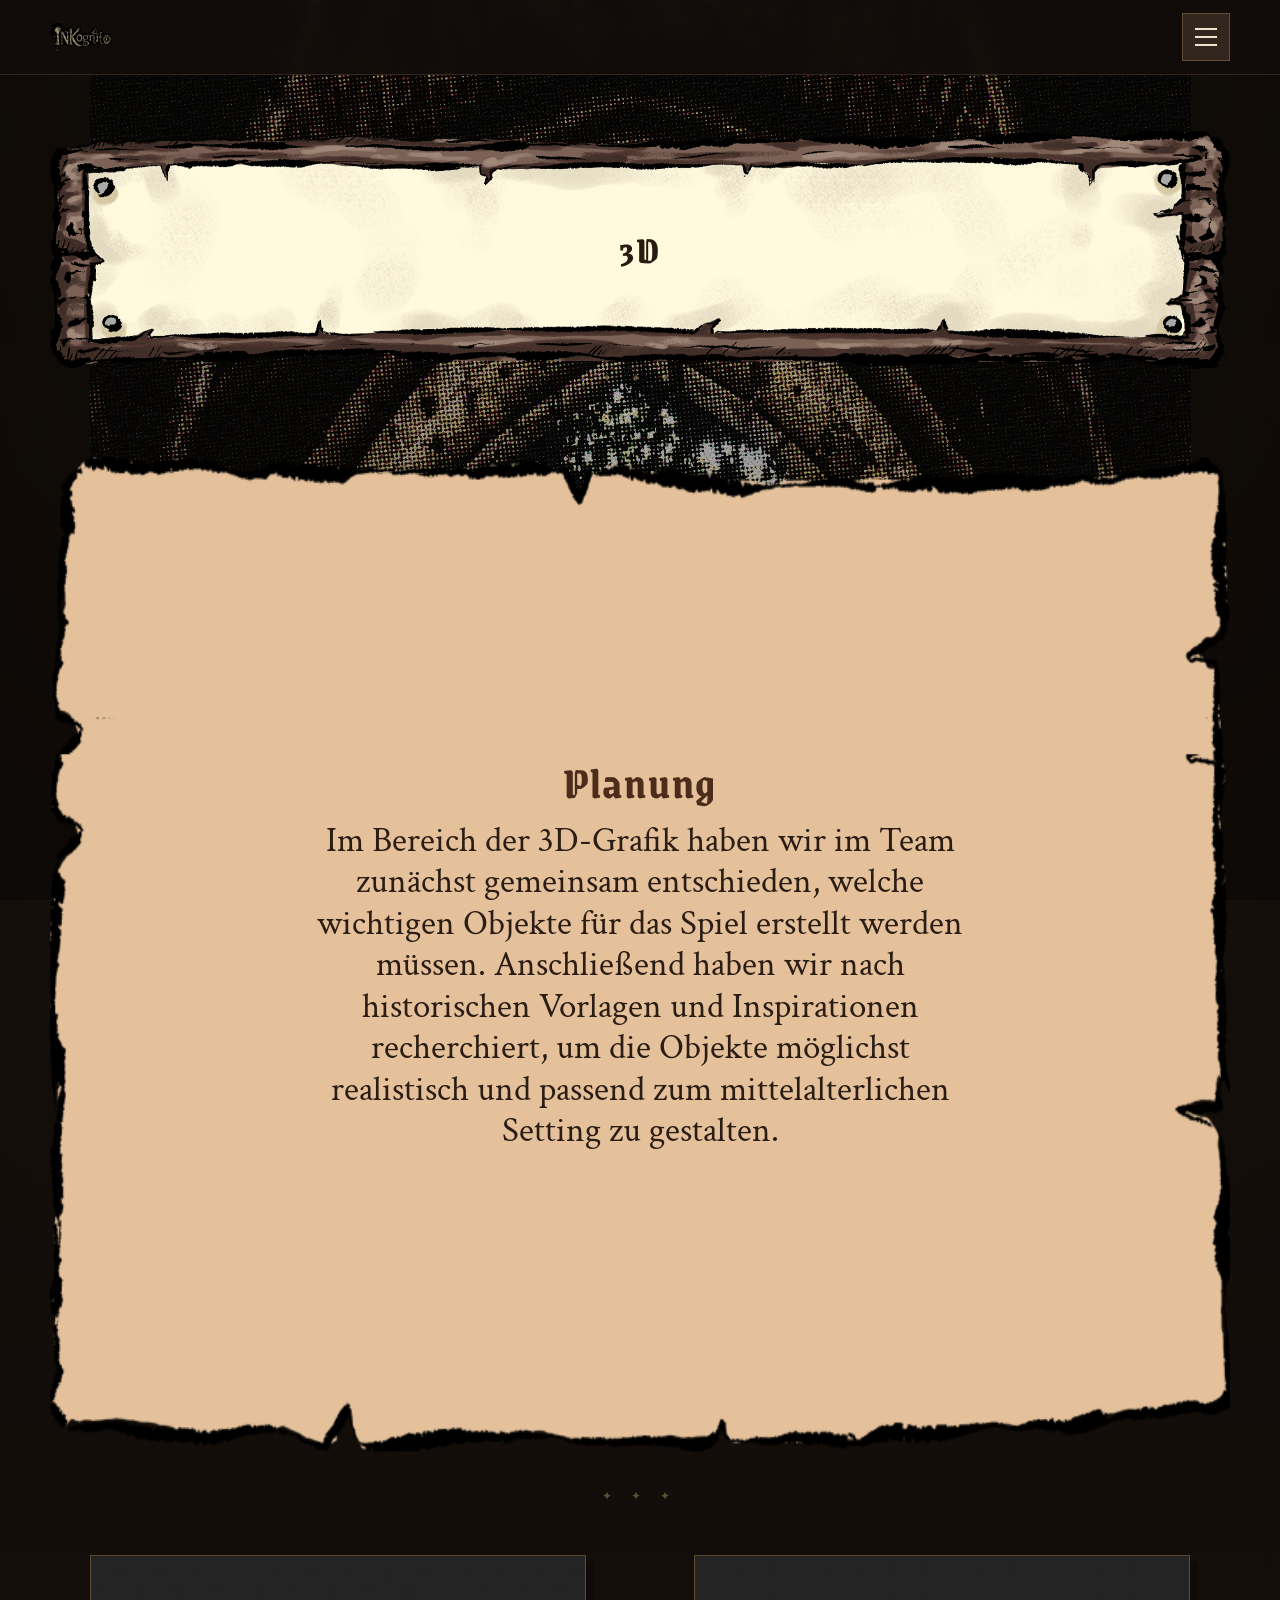
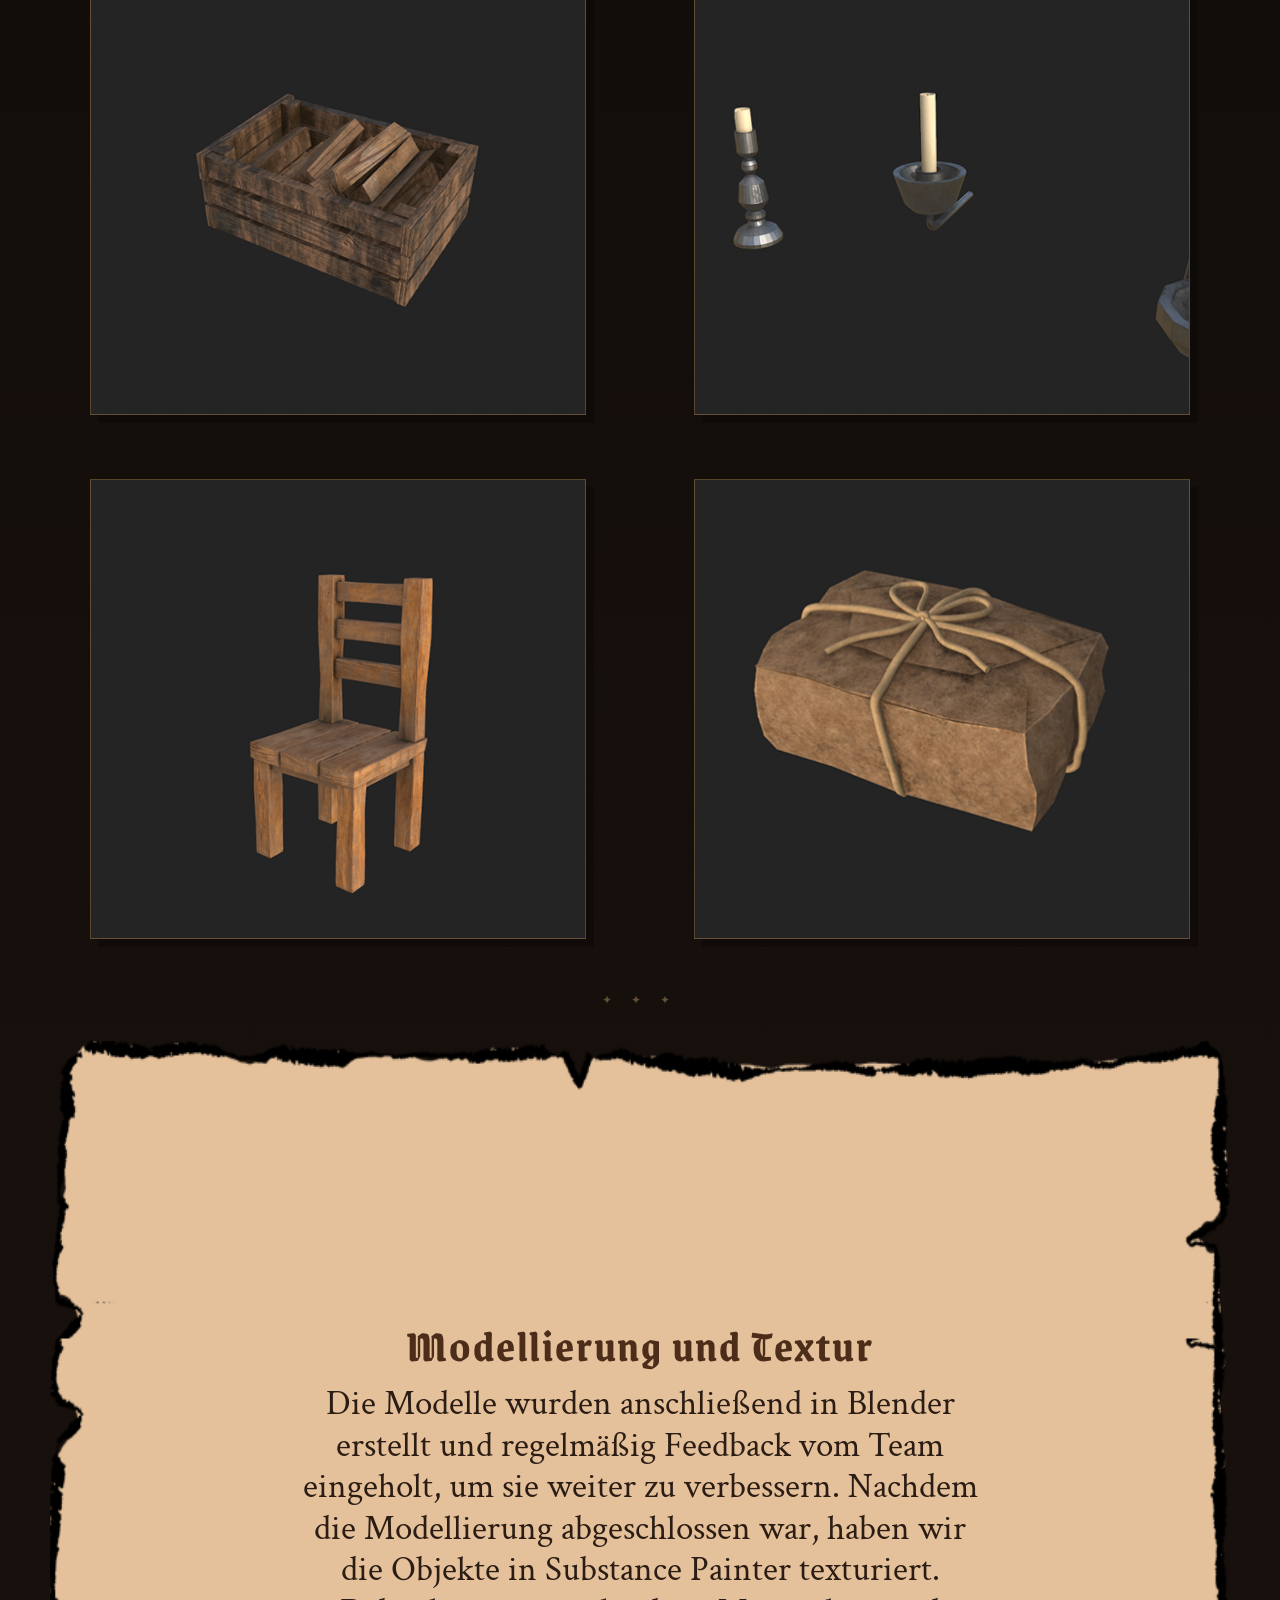
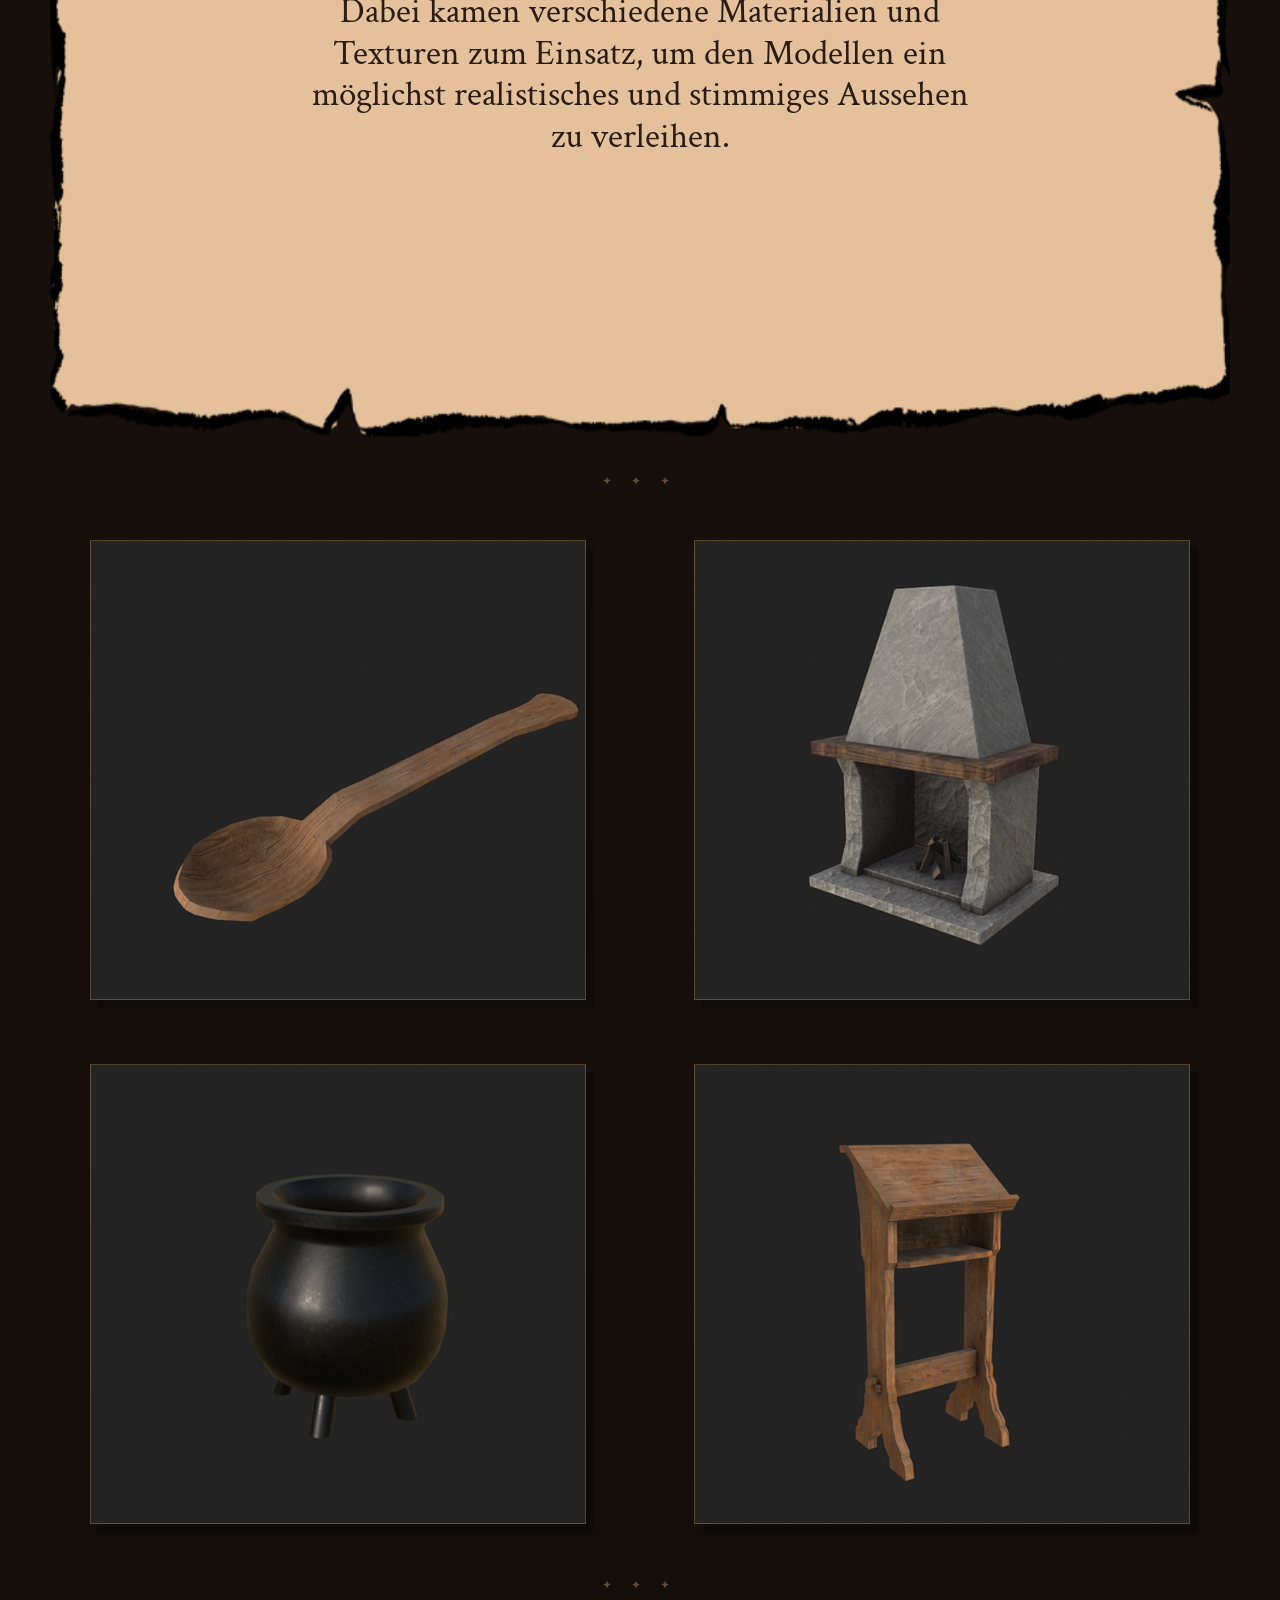
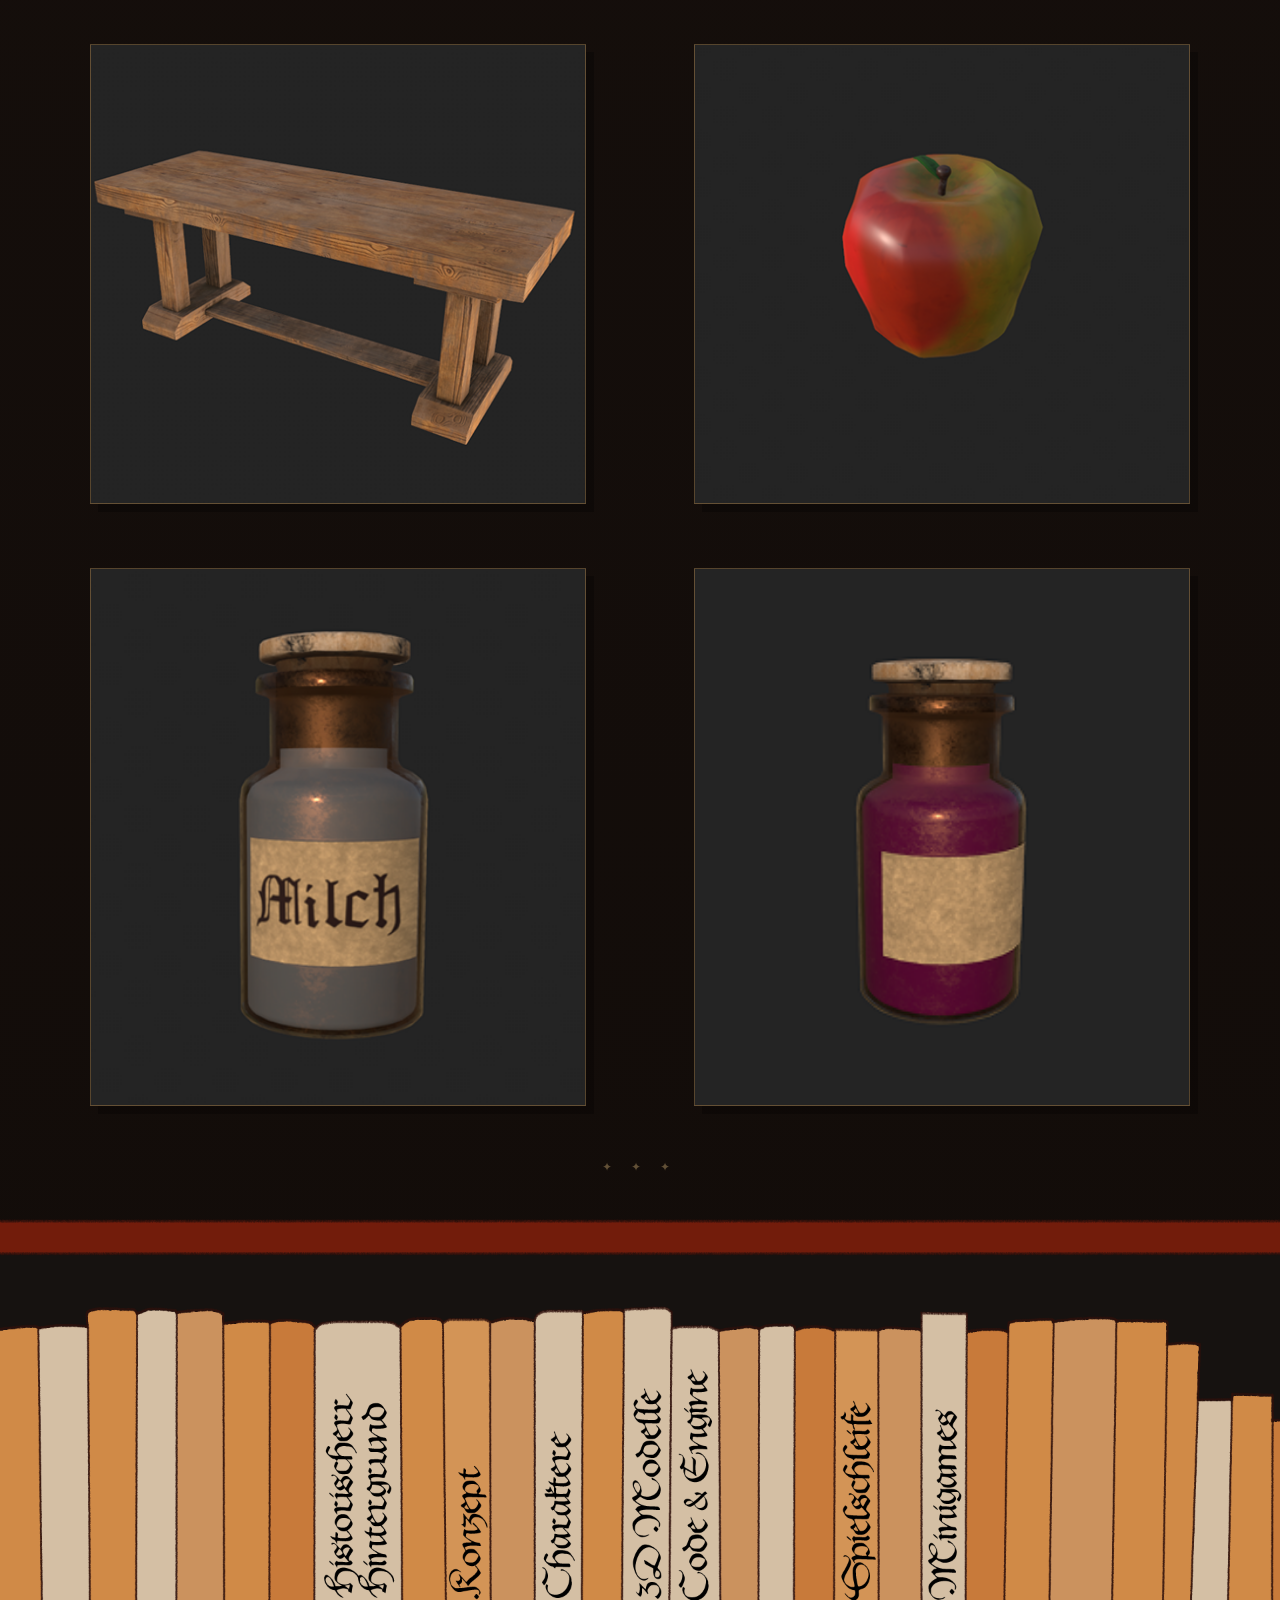
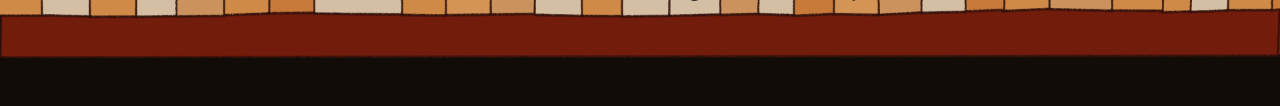
==== 3D/index.html @ 0bfa84c5 "Add files via upload" ====
<!DOCTYPE html>
<html lang="de">
<head>
  <meta charset="UTF-8" />
  <meta name="viewport" content="width=device-width, initial-scale=1.0" />
  <title>Inkognito – 3D</title>
  <link rel="preconnect" href="https://fonts.googleapis.com" />
  <link rel="preconnect" href="https://fonts.gstatic.com" crossorigin />
  <link href="https://fonts.googleapis.com/css2?family=Crimson+Text:wght@400;600;700&family=Grenze+Gotisch:wght@400;500;600;700&display=swap" rel="stylesheet" />
  <link rel="stylesheet" href="../style.css" />
  <script src="../script.js" defer></script>
</head>
<body class="page-subpage page-3d">
  <div class="page-bg" aria-hidden="true"></div>
  <a class="skip-link" href="#main-content">Zum Inhalt springen</a>

  <header class="site-header" id="top">
    <div class="container header-inner">
      <a class="brand" href="../index.html" aria-label="Zur Startseite Inkognito">
        <img src="../images/inkognito-icon.png" alt="Inkognito Spielicon" />
      </a>

      <div class="header-actions">
        <button class="menu-toggle" type="button" aria-expanded="false" aria-controls="site-menu" aria-label="Menü öffnen" data-menu-toggle>
          <span></span>
          <span></span>
          <span></span>
        </button>

        <nav class="site-menu" id="site-menu" aria-label="Hauptnavigation" data-menu>
          <a href="../historischer-hintergrund/index.html">Historischer Hintergrund</a>
          <a href="../konzept/index.html">Konzept</a>
          <a href="../charaktere/index.html">Charaktere</a>
          <a href="./index.html">3D</a>
          <a href="../main-game-loop/index.html">Main Game Loop</a>
          <a href="../minigames/index.html">Minigames</a>
          <a href="#about">About</a>
        </nav>
      </div>
    </div>
  </header>

  <main id="main-content" class="subpage-main">
    <section class="section hero subpage-hero">
      <div class="container">
        <div class="title-frame">
          <img src="../images/titelrahmen.png" alt="" />
          <h1>3D</h1>
        </div>
      </div>
    </section>

    <section class="section">
      <div class="container subpage-card-grid subpage-card-grid-1">
        <article class="paper-card paper-card-large paper-card-3d-big">
          <img src="../images/papier-info-gross.png" alt="" class="paper-card-bg" />
          <div class="paper-card-content paper-card-content-xxl">
            <h2>Planung</h2>
            <p>Im Bereich der 3D-Grafik haben wir im Team zunächst gemeinsam entschieden, welche wichtigen Objekte für das Spiel erstellt werden müssen. Anschließend haben wir nach historischen Vorlagen und Inspirationen recherchiert, um die Objekte möglichst realistisch und passend zum mittelalterlichen Setting zu gestalten.</p>
          </div>
        </article>
      </div>
    </section>

    <section class="section">
      <div class="container image-gallery-grid image-gallery-grid-3d-large">
        <figure class="panel gallery-image gallery-image-tall"><img src="../images/3D_1.png" alt="3D-Modell 1 aus Inkognito" /></figure>
        <figure class="panel gallery-image gallery-image-tall"><img src="../images/3D_2.png" alt="3D-Modell 2 aus Inkognito" /></figure>
        <figure class="panel gallery-image gallery-image-tall"><img src="../images/3D_3.png" alt="3D-Modell 3 aus Inkognito" /></figure>
        <figure class="panel gallery-image gallery-image-tall"><img src="../images/3D_4.png" alt="3D-Modell 4 aus Inkognito" /></figure>
      </div>
    </section>

    <section class="section">
      <div class="container subpage-card-grid subpage-card-grid-1">
        <article class="paper-card paper-card-large paper-card-3d-big">
          <img src="../images/papier-info-gross.png" alt="" class="paper-card-bg" />
          <div class="paper-card-content paper-card-content-xxl">
            <h2>Modellierung und Textur</h2>
            <p>Die Modelle wurden anschließend in Blender erstellt und regelmäßig Feedback vom Team eingeholt, um sie weiter zu verbessern. Nachdem die Modellierung abgeschlossen war, haben wir die Objekte in Substance Painter texturiert. Dabei kamen verschiedene Materialien und Texturen zum Einsatz, um den Modellen ein möglichst realistisches und stimmiges Aussehen zu verleihen.</p>
          </div>
        </article>
      </div>
    </section>

    <section class="section">
      <div class="container image-gallery-grid image-gallery-grid-3d-large">
        <figure class="panel gallery-image gallery-image-tall"><img src="../images/3D_5.png" alt="3D-Modell 5 aus Inkognito" /></figure>
        <figure class="panel gallery-image gallery-image-tall"><img src="../images/3D_6.png" alt="3D-Modell 6 aus Inkognito" /></figure>
        <figure class="panel gallery-image gallery-image-tall"><img src="../images/3D_7.png" alt="3D-Modell 7 aus Inkognito" /></figure>
        <figure class="panel gallery-image gallery-image-tall"><img src="../images/3D_8.png" alt="3D-Modell 8 aus Inkognito" /></figure>
      </div>
    </section>

    <section class="section">
      <div class="container image-gallery-grid image-gallery-grid-3d-large">
        <figure class="panel gallery-image gallery-image-tall"><img src="../images/3D_9.png" alt="3D-Modell 9 aus Inkognito" /></figure>
        <figure class="panel gallery-image gallery-image-tall"><img src="../images/3D_10.png" alt="3D-Modell 10 aus Inkognito" /></figure>
        <figure class="panel gallery-image gallery-image-tall"><img src="../images/3D_11.png" alt="3D-Modell 11 aus Inkognito" /></figure>
        <figure class="panel gallery-image gallery-image-tall"><img src="../images/3D_12.png" alt="3D-Modell 12 aus Inkognito" /></figure>
      </div>
    </section>

    <section class="section subpage-bookshelf-section" id="about">
      <div class="bookshelf-wrap">
        <div class="bookshelf-mobile-stage">
          <div class="bookshelf" aria-label="Unterseiten von Inkognito">
            <img class="bookshelf-base" src="../images/buecherregal.png" alt="Bücherregal mit auswählbaren Themen" />

            <div class="book-item book-1">
              <a class="book-hotspot" href="../historischer-hintergrund/index.html" aria-label="Historischer Hintergrund" data-sound="../audio/book-1.m4a"></a>
              <img class="book-overlay" src="../images/buch1.png" alt="" />
            </div>

            <div class="book-item book-2">
              <a class="book-hotspot" href="../konzept/index.html" aria-label="Konzept" data-sound="../audio/book-2.m4a"></a>
              <img class="book-overlay" src="../images/buch2.png" alt="" />
            </div>

            <div class="book-item book-3">
              <a class="book-hotspot" href="../charaktere/index.html" aria-label="Charaktere" data-sound="../audio/book-3.m4a"></a>
              <img class="book-overlay" src="../images/buch3.png" alt="" />
            </div>

            <div class="book-item book-4">
              <a class="book-hotspot" href="./index.html" aria-label="3D" data-sound="../audio/book-1.m4a"></a>
              <img class="book-overlay" src="../images/buch4.png" alt="" />
            </div>

            <div class="book-item book-6">
              <a class="book-hotspot" href="../main-game-loop/index.html" aria-label="Main Game Loop" data-sound="../audio/book-3.m4a"></a>
              <img class="book-overlay" src="../images/buch6.png" alt="" />
            </div>

            <div class="book-item book-7">
              <a class="book-hotspot" href="../minigames/index.html" aria-label="Minigames" data-sound="../audio/book-1.m4a"></a>
              <img class="book-overlay" src="../images/buch7.png" alt="" />
            </div>
          </div>
        </div>
      </div>
    </section>
  </main>
</body>
</html>
---- style.css ----
:root {
  --bg: #120d0a;
  --surface: rgba(42, 30, 22, 0.92);
  --surface-2: rgba(32, 23, 18, 0.96);
  --text: #efe4cc;
  --muted: #c7b495;
  --accent: #b9914f;
  --ink: #2a1b12;
  --border: rgba(184, 150, 92, 0.36);
  --border-strong: rgba(214, 180, 120, 0.72);
  --shadow: 8px 8px 0 rgba(0, 0, 0, 0.26);
  --container: 1180px;
  --header-height: 74px;
  --transition: 180ms ease;
}

*,
*::before,
*::after {
  box-sizing: border-box;
}

html {
  scroll-behavior: smooth;
}

body {
  margin: 0;
  min-height: 100vh;
  background:
    radial-gradient(circle at top, rgba(115, 80, 42, 0.12), transparent 22%),
    linear-gradient(180deg, #0f0b08 0%, #17100d 45%, #120c09 100%);
  color: var(--text);
  font: 18px/1.6 "Crimson Text", serif;
  overflow-x: hidden;
  position: relative;
}

.page-bg {
  position: fixed;
  inset: 0;
  z-index: 0;
  pointer-events: none;
  background: url("images/cathedral-arch.jpg") center top / 86% auto no-repeat;
  transform: translate3d(0, 0, 0);
  will-change: transform;
}

.page-home .page-bg {
  background-image: url("images/cathedral-arch.jpg");
}

.page-subpage .page-bg {
  background-image: url("../images/cathedral-arch.jpg");
}

.page-bg::after {
  content: "";
  position: absolute;
  inset: 0;
  background:
    linear-gradient(90deg, rgba(8, 6, 4, 0.34) 0%, rgba(8, 6, 4, 0.1) 50%, rgba(8, 6, 4, 0.34) 100%),
    linear-gradient(180deg, rgba(10, 7, 5, 0.16) 0%, rgba(10, 7, 5, 0.3) 100%);
}

img {
  display: block;
  max-width: 100%;
}

a {
  color: inherit;
  text-decoration: none;
}

button {
  font: inherit;
}

.site-header,
main,
.site-footer {
  position: relative;
  z-index: 2;
}

.skip-link {
  position: absolute;
  top: -100px;
  left: 20px;
  z-index: 1000;
  padding: 0.8rem 1rem;
  background: #d8c3a0;
  color: var(--ink);
  border: 2px solid var(--ink);
}

.skip-link:focus {
  top: 20px;
}

.container {
  width: min(100% - 32px, var(--container));
  margin: 0 auto;
}

.section {
  padding: 42px 0;
  position: relative;
}

.section + .section::before {
  content: "✦ ✦ ✦";
  position: absolute;
  top: -8px;
  left: 50%;
  transform: translateX(-50%);
  font-size: 0.78rem;
  letter-spacing: 0.5rem;
  color: rgba(214, 180, 120, 0.4);
}

.site-header {
  position: sticky;
  top: 0;
  z-index: 100;
  background: rgba(18, 13, 10, 0.9);
  backdrop-filter: blur(4px);
  border-bottom: 1px solid rgba(214, 180, 120, 0.16);
}

.header-inner {
  min-height: var(--header-height);
  display: flex;
  align-items: center;
  justify-content: space-between;
}

.brand {
  display: inline-flex;
  align-items: center;
  justify-content: center;
  width: 62px;
  height: 62px;
}

.brand img {
  width: 100%;
  height: 100%;
  object-fit: contain;
}

.header-actions {
  position: relative;
}

.menu-toggle {
  width: 48px;
  height: 48px;
  border: 1px solid var(--border);
  background: rgba(56, 43, 34, 0.88);
  display: grid;
  align-content: center;
  gap: 6px;
  padding: 0 12px;
  cursor: pointer;
  transition: var(--transition);
}

.menu-toggle span {
  display: block;
  width: 100%;
  height: 2px;
  background: var(--text);
}

.menu-toggle:hover,
.menu-toggle:focus-visible {
  border-color: var(--border-strong);
  background: rgba(71, 54, 43, 0.96);
  outline: none;
}

.site-menu {
  position: absolute;
  top: calc(100% + 12px);
  right: 0;
  min-width: 280px;
  padding: 12px;
  display: grid;
  gap: 8px;
  background: rgba(24, 18, 14, 0.98);
  border: 1px solid var(--border);
  box-shadow: var(--shadow);
  opacity: 0;
  visibility: hidden;
  transform: translateY(-8px);
  pointer-events: none;
  transition: var(--transition);
}

.site-menu.is-open {
  opacity: 1;
  visibility: visible;
  transform: translateY(0);
  pointer-events: auto;
}

.site-menu a {
  display: block;
  padding: 11px 13px;
  color: var(--muted);
  transition: var(--transition);
}

.site-menu a:hover,
.site-menu a:focus-visible {
  background: rgba(185, 145, 79, 0.1);
  color: var(--text);
  outline: none;
}

.hero {
  padding-top: 56px;
  padding-bottom: 20px;
}

.title-image {
  width: min(100%, 760px);
  margin: 0 auto;
}

.panel,
.footer-logo {
  background: linear-gradient(180deg, rgba(55, 41, 32, 0.96), rgba(32, 23, 18, 0.98));
  border: 1px solid var(--border);
  box-shadow: var(--shadow);
}

.carousel-panel,
.footer-logo {
  padding: 26px;
}

.carousel-panel {
  background: transparent;
  border: none;
  box-shadow: none;
}

.carousel-stage {
  position: relative;
  overflow: hidden;
  background: #0f0b09;
}

.carousel-figure {
  margin: 0;
  aspect-ratio: 16 / 9;
}

.carousel-main-image {
  width: 100%;
  height: 100%;
  object-fit: cover;
}

.carousel-arrow {
  position: absolute;
  top: 50%;
  transform: translateY(-50%);
  width: 50px;
  height: 50px;
  border: none;
  background: rgba(17, 12, 9, 0.88);
  color: var(--text);
  cursor: pointer;
  z-index: 2;
  transition: var(--transition);
}

.carousel-arrow:hover,
.carousel-arrow:focus-visible {
  background: rgba(30, 22, 18, 0.96);
  outline: none;
}

.carousel-arrow.prev {
  left: 18px;
}

.carousel-arrow.next {
  right: 18px;
}

.carousel-thumbnails {
  display: grid;
  grid-template-columns: repeat(3, 1fr);
  gap: 14px;
  margin-top: 18px;
}

.thumb {
  position: relative;
  padding: 0;
  border: 1px solid transparent;
  overflow: hidden;
  background: transparent;
  cursor: pointer;
  opacity: 1;
  transition: var(--transition);
}

.thumb::after {
  content: "";
  position: absolute;
  inset: 0;
  background: rgba(0, 0, 0, 0.28);
  pointer-events: none;
  transition: var(--transition);
}

.thumb img {
  width: 100%;
  aspect-ratio: 16 / 10;
  object-fit: cover;
}

.thumb.is-active {
  border-color: rgba(255, 255, 255, 0.8);
  box-shadow: 0 0 0 1px rgba(255, 255, 255, 0.18);
  transform: translateY(-2px);
}

.thumb.is-active::after {
  background: rgba(0, 0, 0, 0.02);
}

.info-grid {
  display: grid;
  grid-template-columns: 1.4fr 1fr;
  grid-template-rows: auto auto;
  gap: 24px;
}

.info-card-large {
  grid-row: span 2;
}

.requirements-card {
  transform: translateY(-20px);
}

.title-frame {
  position: relative;
  margin-bottom: 34px;
}

.title-frame::after {
  content: "✦ ✦ ✦";
  position: absolute;
  bottom: -20px;
  left: 50%;
  transform: translateX(-50%);
  font-size: 0.78rem;
  letter-spacing: 0.5rem;
  color: rgba(214, 180, 120, 0.45);
}

.title-frame img {
  width: 100%;
  min-height: 150px;
  object-fit: cover;
}

.title-frame h2,
.page-subpage .title-frame h1 {
  position: absolute;
  inset: 0;
  display: grid;
  place-items: center;
  margin: 0;
  padding: 18px;
  text-align: center;
  font-family: "Grenze Gotisch", "Cinzel", serif;
  font-size: clamp(1.9rem, 3vw, 3rem);
  letter-spacing: 0.04em;
  color: var(--ink);
}

.story-block {
  display: grid;
  grid-template-columns: 1.05fr 0.95fr;
  gap: 26px;
  align-items: stretch;
  margin-bottom: 26px;
}

.story-block.reverse {
  grid-template-columns: 0.95fr 1.05fr;
}

.story-block.reverse .story-media {
  order: 2;
}

.story-block.reverse .story-text {
  order: 1;
}

.story-media {
  min-height: 320px;
  overflow: hidden;
}

.story-media img {
  width: 100%;
  height: 100%;
  object-fit: cover;
}

.story-block-home .story-media {
  min-height: 460px;
}

.bookshelf-wrap {
  width: 100%;
  padding: 12px 0 4px;
}

.bookshelf-mobile-stage {
  width: 100%;
}

.bookshelf {
  position: relative;
  width: 100%;
  max-width: 1920px;
  margin: 0 auto;
  aspect-ratio: 1920 / 666;
}

.bookshelf-base {
  width: 100%;
  height: 100%;
  object-fit: cover;
}

.book-item {
  position: absolute;
  transform: translateX(-50%);
  z-index: 2;
}

.book-overlay {
  display: none;
  width: 100%;
  height: 100%;
  object-fit: contain;
  pointer-events: none;
}

.book-item:hover .book-overlay,
.book-item:focus-within .book-overlay {
  display: block;
}

.book-hotspot {
  position: absolute;
  left: 50%;
  bottom: 0;
  transform: translateX(-50%);
  width: 58%;
  height: 88%;
  z-index: 3;
}

.book-hotspot:focus-visible {
  outline: 2px solid var(--accent);
  outline-offset: 3px;
}

.book-1 { left: 27.8646%; top: 17.5676%; width: 7.5%; height: 72.2222%; }
.book-2 { left: 36.4063%; top: 17.4174%; width: 4.1667%; height: 72.3724%; }
.book-3 { left: 43.5417%; top: 13.964%; width: 4.3229%; height: 76.2763%; }
.book-4 { left: 50.3646%; top: 14.1141%; width: 4.0625%; height: 76.1261%; }
.book-5 { left: 54.1667%; top: 18.7688%; width: 4.375%; height: 71.6216%; }
.book-6 { left: 66.8229%; top: 19.2192%; width: 3.9583%; height: 70.7207%; }
.book-7 { left: 73.6458%; top: 14.5646%; width: 4.1146%; height: 75.2252%; }

.site-footer {
  padding-top: 56px;
  padding-bottom: 68px;
}

.footer-about-card {
  width: 100%;
  aspect-ratio: 900 / 420;
}

.footer-integrated-logo {
  position: absolute;
  right: 105px;
  bottom: 70px;
  width: min(18vw, 200px);
  z-index: 3;
}

.paper-card {
  position: relative;
  width: 100%;
}

.paper-card-bg {
  display: block;
  width: 100%;
  height: 100%;
  object-fit: fill;
}

.paper-card-content {
  position: absolute;
  inset: 0;
  padding: 72px 78px;
  display: flex;
  flex-direction: column;
  justify-content: center;
  color: #2b1d14;
}

.paper-card-content h2 {
  margin: 0 0 14px;
  font-family: "Grenze Gotisch", "Cinzel", serif;
  color: #4b2d1a;
  letter-spacing: 0.04em;
  font-size: 2.04rem;
  line-height: 1.05;
}

.paper-card-content p,
.paper-card-content li,
.paper-card-content strong,
.paper-card-content span {
  color: #2b1d14;
}

.paper-card-content ul {
  list-style: none;
  padding: 0;
  margin: 0;
  display: grid;
  gap: 8px;
}

.paper-card-content li {
  display: flex;
  flex-direction: column;
  gap: 1px;
  line-height: 1.1;
}

.paper-card-content span {
  font-size: 1.2rem;
  text-transform: uppercase;
  letter-spacing: 0.05em;
  opacity: 0.8;
  line-height: 1;
}

.paper-card-content strong {
  font-size: 1.416rem;
  line-height: 1.08;
}

.paper-card-content p {
  margin: 0;
  max-width: 52ch;
  font-size: 1.416rem;
  line-height: 1.15;
}

.paper-card-content p + p {
  margin-top: 0.9rem;
}

.paper-card-large {
  aspect-ratio: 900 / 620;
}

.paper-card-small {
  aspect-ratio: 620 / 298;
}

.paper-card-inverted .paper-card-bg {
  transform: rotate(180deg);
}

.paper-card-story {
  aspect-ratio: 760 / 420;
}

.paper-card-story-large {
  aspect-ratio: 760 / 520;
}

.paper-card-footer {
  width: 100%;
}

.footer-paper-content {
  justify-content: flex-start;
  align-items: flex-start;
  padding-top: 56px;
  padding-right: 360px;
  padding-bottom: 56px;
}

.footer-paper-content h2 {
  font-size: 2rem;
}

.footer-paper-content p {
  margin: 0 0 1rem;
}

.footer-paper-content p:last-child {
  margin-bottom: 0;
}

.page-subpage .subpage-hero {
  padding-bottom: 12px;
}

.page-subpage .subpage-bookshelf-section {
  padding-top: 36px;
  padding-bottom: 44px;
  clear: both;
  position: relative;
  z-index: 2;
}

.page-history .subpage-bookshelf-section {
  margin-top: 24px;
}

.subpage-main > .section,
.subpage-main > .subpage-bookshelf-section {
  position: relative;
  z-index: 2;
}

.subpage-card-grid {
  display: grid;
  gap: 24px;
}

.subpage-card-grid-1 {
  grid-template-columns: 1fr;
}

.subpage-card-grid-2 {
  grid-template-columns: repeat(2, minmax(0, 1fr));
}

.subpage-card-grid-3 {
  grid-template-columns: repeat(3, minmax(0, 1fr));
}

.image-gallery-grid {
  display: grid;
  gap: 22px;
}

.image-gallery-grid-3 {
  grid-template-columns: repeat(3, minmax(0, 1fr));
}

.image-gallery-grid-4 {
  grid-template-columns: repeat(4, minmax(0, 1fr));
}

.image-gallery-grid-3d {
  grid-template-columns: repeat(3, minmax(0, 1fr));
}

.image-gallery-grid-3d-large {
  grid-template-columns: repeat(2, minmax(0, 1fr));
  gap: 28px;
}

.image-gallery-grid-minigames {
  gap: 28px;
}

.image-gallery-grid-minigames-large {
  gap: 26px;
}

.gallery-image {
  overflow: hidden;
}

.gallery-image img {
  width: 100%;
  height: 100%;
  object-fit: cover;
}

.gallery-image-wide {
  min-height: 320px;
}

.gallery-image-tall {
  min-height: 460px;
}

.paper-card-content-large h2 {
  font-size: 2.2rem;
}

.paper-card-content-large p {
  font-size: 1.62rem;
  line-height: 1.18;
  max-width: 48ch;
}

.paper-card-content-xl {
  padding: 76px 84px;
}

.paper-card-content-xl h2 {
  font-size: 2.4rem;
}

.paper-card-content-xl p {
  font-size: 1.72rem;
  line-height: 1.2;
  max-width: 46ch;
}

.paper-card-content-xxl {
  padding: 82px 88px;
}

.paper-card-content-xxl h2 {
  font-size: 2.8rem;
}

.paper-card-content-xxl p {
  font-size: 2.2rem;
  line-height: 1.18;
  max-width: 38ch;
}

.paper-card-concept-big {
  aspect-ratio: 900 / 760;
}

.paper-card-3d-big {
  aspect-ratio: 900 / 760;
}

.concept-image-large {
  min-height: 420px;
}

.concept-text-medium {
  width: 100%;
}

/* NUR KONZEPT */
.page-konzept .subpage-story-layout {
  display: grid;
  gap: 34px;
  justify-items: center;
}

.page-konzept .story-block,
.page-konzept .story-block.reverse {
  display: grid;
  grid-template-columns: 1fr;
  gap: 20px;
  align-items: stretch;
  justify-items: center;
  width: 100%;
  max-width: 980px;
  margin: 0 auto;
}

.page-konzept .story-block.reverse .story-media,
.page-konzept .story-block.reverse .story-text {
  order: initial;
}

.page-konzept .story-media {
  order: 1;
  width: 100%;
  max-width: 980px;
  justify-self: center;
}

.page-konzept .story-text {
  order: 2;
  width: 100%;
  max-width: 980px;
  justify-self: center;
}

.page-konzept .paper-card-content,
.page-konzept .paper-card-content-large,
.page-konzept .paper-card-content-xl {
  text-align: center;
  align-items: center;
}

.page-konzept .paper-card-content p,
.page-konzept .paper-card-content-large p,
.page-konzept .paper-card-content-xl p {
  margin-left: auto;
  margin-right: auto;
}

.page-konzept .subpage-bookshelf-section {
  margin-top: 32px;
  padding-top: 16px;
}

.page-konzept .concept-bookshelf-section .bookshelf-wrap {
  padding-top: 0;
}

/* CHARAKTERE */
.character-image-huge {
  min-height: 620px;
}

.character-text-compact {
  width: 100%;
}

.character-content-tight {
  padding: 42px 34px;
}

.character-content-tight h2 {
  font-size: 2.8rem;
}

.character-content-tight p {
  font-size: 2.2rem;
  line-height: 1.18;
  max-width: 38ch;
}

.page-charaktere .character-layout {
  display: grid;
  gap: 34px;
}

.page-charaktere .story-block,
.page-charaktere .story-block.reverse {
  display: grid;
  grid-template-columns: 1fr;
  gap: 20px;
  align-items: stretch;
}

.page-charaktere .story-block.reverse .story-media,
.page-charaktere .story-block.reverse .story-text {
  order: initial;
}

.page-charaktere .story-media {
  order: 1;
}

.page-charaktere .story-text {
  order: 2;
}

.page-charaktere .paper-card-content,
.page-charaktere .character-content-tight {
  text-align: center;
  align-items: center;
}

.page-charaktere .paper-card-content p,
.page-charaktere .character-content-tight p {
  margin-left: auto;
  margin-right: auto;
}

/* HISTORISCHER HINTERGRUND */
.history-block .story-media {
  min-height: 520px;
}

.history-image-large {
  min-height: 520px;
}

.page-history .subpage-story-layout {
  display: grid;
  gap: 34px;
}

.page-history .story-block,
.page-history .story-block.reverse {
  display: grid;
  grid-template-columns: 1fr;
  gap: 20px;
  align-items: center;
  justify-items: center;
}

.page-history .story-block.reverse .story-media,
.page-history .story-block.reverse .story-text {
  order: initial;
}

.page-history .story-media {
  order: 1;
  width: 100%;
  max-width: 980px;
}

.page-history .story-text {
  order: 2;
  width: 100%;
  max-width: 980px;
}

.page-history .paper-card-content,
.page-history .paper-card-content-large,
.page-history .paper-card-content-xxl {
  text-align: center;
  align-items: center;
}

.page-history .paper-card-content h2,
.page-history .paper-card-content-large h2 {
  font-size: 2.8rem;
}

.page-history .paper-card-content p,
.page-history .paper-card-content-large p,
.page-history .paper-card-content-xxl p {
  font-size: 2.2rem;
  line-height: 1.18;
  max-width: 38ch;
  margin-left: auto;
  margin-right: auto;
}

/* 3D */
.page-3d .paper-card-content,
.page-3d .paper-card-content-large,
.page-3d .paper-card-content-xxl {
  text-align: center;
  align-items: center;
}

.page-3d .paper-card-content p,
.page-3d .paper-card-content-large p,
.page-3d .paper-card-content-xxl p {
  margin-left: auto;
  margin-right: auto;
}

/* MINIGAMES */
.minigame-groups {
  display: grid;
  grid-template-columns: repeat(2, minmax(0, 1fr));
  gap: 28px;
  align-items: start;
}

.minigame-group {
  display: grid;
  gap: 20px;
}

.minigame-group .title-frame {
  margin-bottom: 8px;
}

.minigame-group .title-frame::after {
  display: none;
}

.minigame-stack {
  display: grid;
  grid-template-columns: 1fr;
  gap: 20px;
}

.minigame-stack .gallery-image {
  min-height: 0;
  background: rgba(22, 16, 12, 0.9);
  padding: 14px;
}

.minigame-stack .gallery-image img {
  width: 100%;
  height: auto;
  max-height: 540px;
  object-fit: contain;
  background: rgba(11, 8, 6, 0.9);
}

.minigame-wide-stack .gallery-image img {
  max-height: 620px;
}

.page-home a,
.page-home button,
.page-home [role="button"],
.page-home .book-hotspot,
.page-home .menu-toggle,
.page-home .thumb,
.page-home .carousel-arrow,
.page-home .site-menu a {
  cursor: url("images/hexenhand-cursor.png") 12 4, pointer;
}

.page-subpage a,
.page-subpage button,
.page-subpage [role="button"],
.page-subpage .book-hotspot,
.page-subpage .menu-toggle,
.page-subpage .thumb,
.page-subpage .carousel-arrow,
.page-subpage .site-menu a {
  cursor: url("../images/hexenhand-cursor.png") 12 4, pointer;
}

:focus-visible {
  outline: 2px solid var(--accent);
  outline-offset: 4px;
}

@media (max-width: 900px) {
  .info-grid,
  .story-block,
  .story-block.reverse,
  .subpage-card-grid-2,
  .subpage-card-grid-3,
  .image-gallery-grid-3,
  .image-gallery-grid-4,
  .image-gallery-grid-3d,
  .image-gallery-grid-3d-large,
  .minigame-groups {
    grid-template-columns: 1fr;
  }

  .story-block.reverse .story-media,
  .story-block.reverse .story-text {
    order: initial;
  }

  .paper-card-content {
    padding: 48px 42px;
  }

  .paper-card-content h2 {
    font-size: 1.68rem;
  }

  .paper-card-content-large p,
  .paper-card-content-xl p,
  .paper-card-content-xxl p,
  .character-content-tight p,
  .page-history .paper-card-content-large p {
    font-size: 1.4rem;
  }

  .paper-card-content-xxl h2,
  .character-content-tight h2,
  .page-history .paper-card-content-large h2 {
    font-size: 2.1rem;
  }

  .character-image-huge,
  .history-image-large,
  .gallery-image-tall,
  .story-block-home .story-media,
  .concept-image-large {
    min-height: 360px;
  }

  .minigame-stack .gallery-image img,
  .minigame-wide-stack .gallery-image img {
    max-height: 420px;
  }

  .footer-paper-content {
    padding-top: 42px;
    padding-right: 220px;
    padding-bottom: 42px;
  }

  .footer-integrated-logo {
    right: 72px;
    bottom: 46px;
    width: min(24vw, 150px);
  }

  .page-konzept .story-block,
  .page-konzept .story-block.reverse,
  .page-konzept .story-media,
  .page-konzept .story-text {
    max-width: 100%;
  }

  .page-konzept .subpage-bookshelf-section {
    margin-top: 24px;
    padding-top: 10px;
  }
}

@media (max-width: 640px) {
  .container {
    width: min(100% - 20px, var(--container));
  }

  .section {
    padding: 28px 0;
  }

  .carousel-panel,
  .footer-logo {
    padding: 16px;
  }

  .carousel-arrow {
    width: 42px;
    height: 42px;
  }

  .carousel-arrow.prev {
    left: 10px;
  }

  .carousel-arrow.next {
    right: 10px;
  }

  .carousel-thumbnails {
    gap: 10px;
  }

  .requirements-card {
    transform: translateY(-12px);
  }

  .bookshelf-wrap {
    padding: 0;
  }

  .bookshelf-mobile-stage {
    position: relative;
    width: 100%;
    height: min(92vh, 760px);
    overflow: hidden;
  }

  .bookshelf-mobile-stage .bookshelf {
    position: absolute;
    top: 0;
    left: 0;
    width: min(92vh, 760px);
    max-width: none;
    aspect-ratio: 1920 / 666;
    transform-origin: top left;
    transform: rotate(90deg) translateY(-100%);
  }

  .paper-card-content,
  .paper-card-content-large,
  .paper-card-content-xl,
  .paper-card-content-xxl {
    padding: 34px 28px;
  }

  .paper-card-content h2,
  .paper-card-content-large h2,
  .paper-card-content-xl h2,
  .paper-card-content-xxl h2,
  .character-content-tight h2,
  .page-history .paper-card-content-large h2 {
    margin-bottom: 10px;
    font-size: 1.536rem;
    line-height: 1.05;
  }

  .paper-card-content ul {
    gap: 6px;
  }

  .paper-card-content li {
    gap: 1px;
    line-height: 1.08;
  }

  .paper-card-content span {
    font-size: 1.08rem;
    line-height: 1;
  }

  .paper-card-content strong {
    font-size: 1.224rem;
    line-height: 1.08;
  }

  .paper-card-content p,
  .paper-card-content-large p,
  .paper-card-content-xl p,
  .paper-card-content-xxl p,
  .character-content-tight p,
  .page-history .paper-card-content-large p {
    font-size: 1.224rem;
    line-height: 1.12;
  }

  .gallery-image-wide,
  .gallery-image-tall,
  .concept-image-large,
  .character-image-huge,
  .history-image-large,
  .story-block-home .story-media {
    min-height: 250px;
  }

  .minigame-stack .gallery-image {
    padding: 10px;
  }

  .minigame-stack .gallery-image img,
  .minigame-wide-stack .gallery-image img {
    max-height: 320px;
  }

  .footer-paper-content {
    padding-top: 32px;
    padding-right: 28px;
    padding-bottom: 120px;
  }

  .footer-integrated-logo {
    right: 50px;
    bottom: 34px;
    width: 96px;
  }

  .title-frame h2,
  .page-subpage .title-frame h1 {
    font-size: clamp(1.4rem, 7vw, 2rem);
  }

  .page-subpage .subpage-bookshelf-section {
    padding-top: 20px;
    padding-bottom: 28px;
  }

  .page-konzept .subpage-bookshelf-section {
    margin-top: 18px;
  }
}
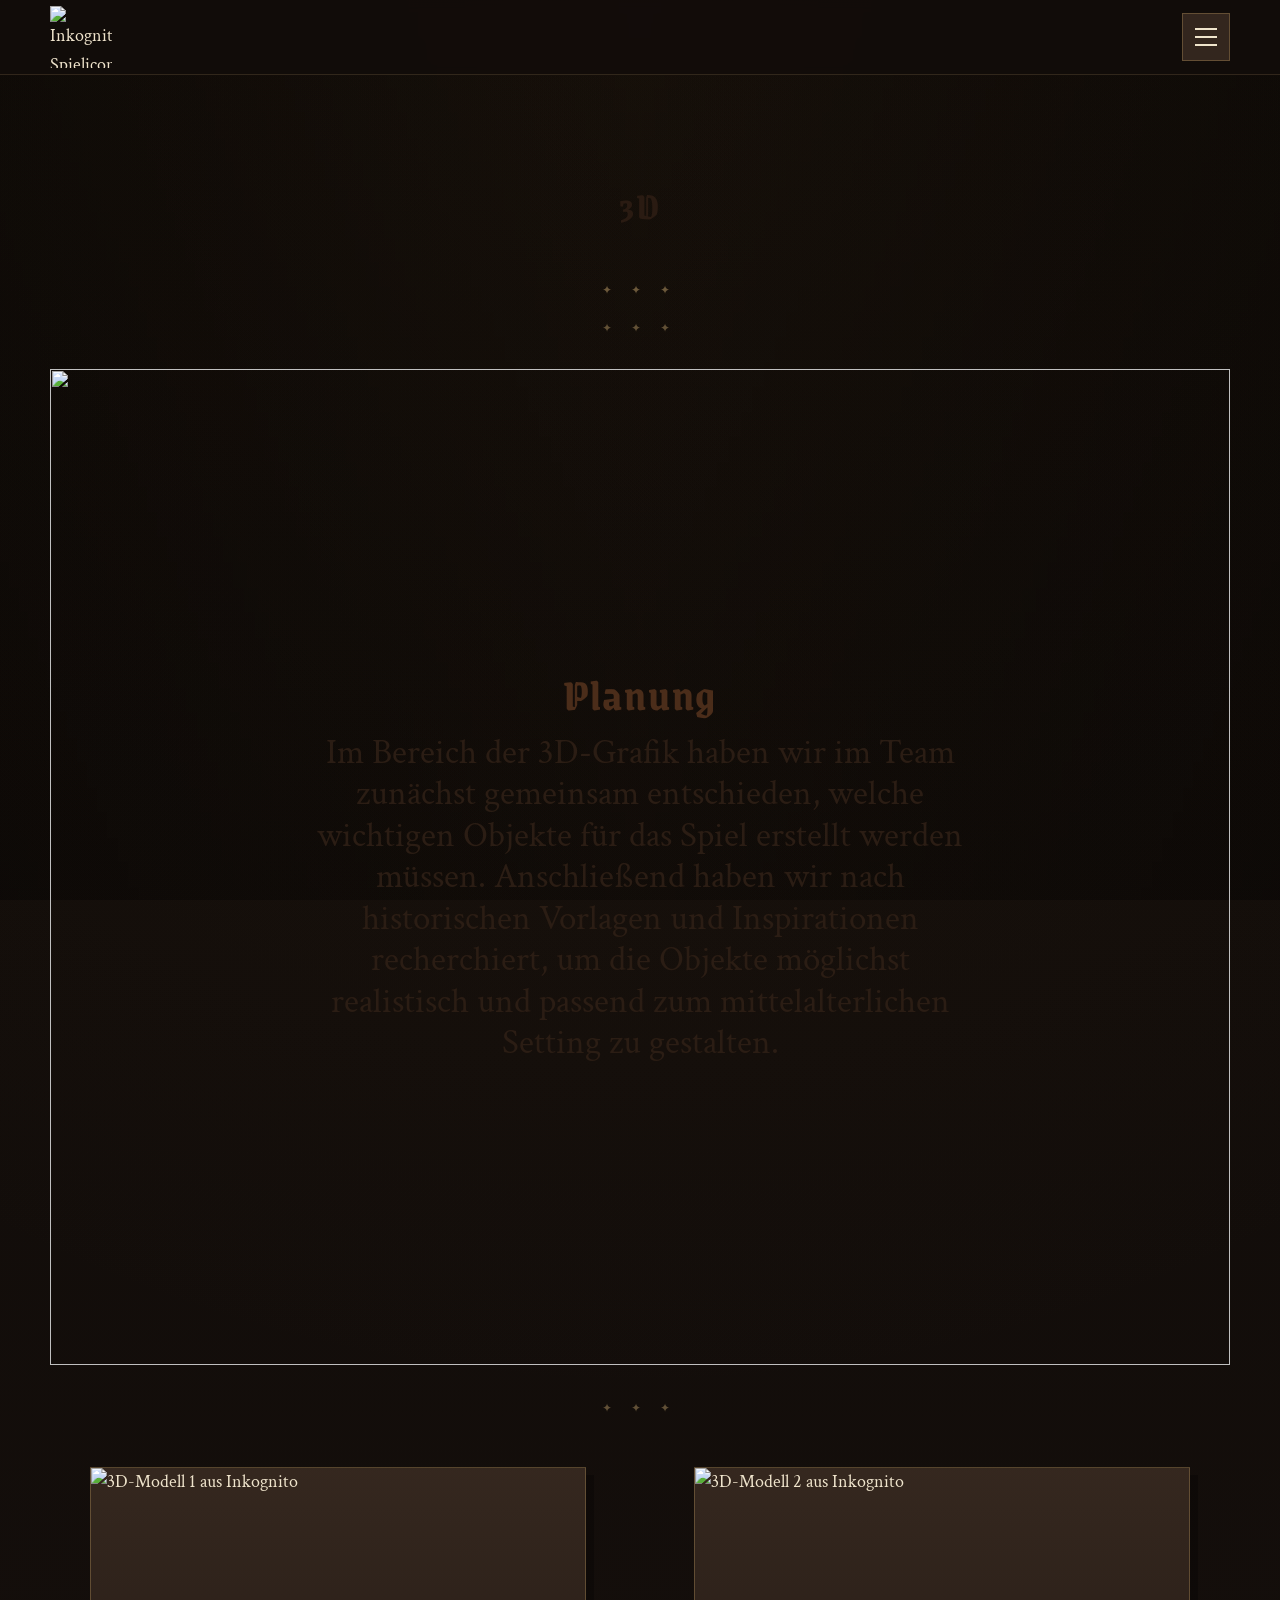
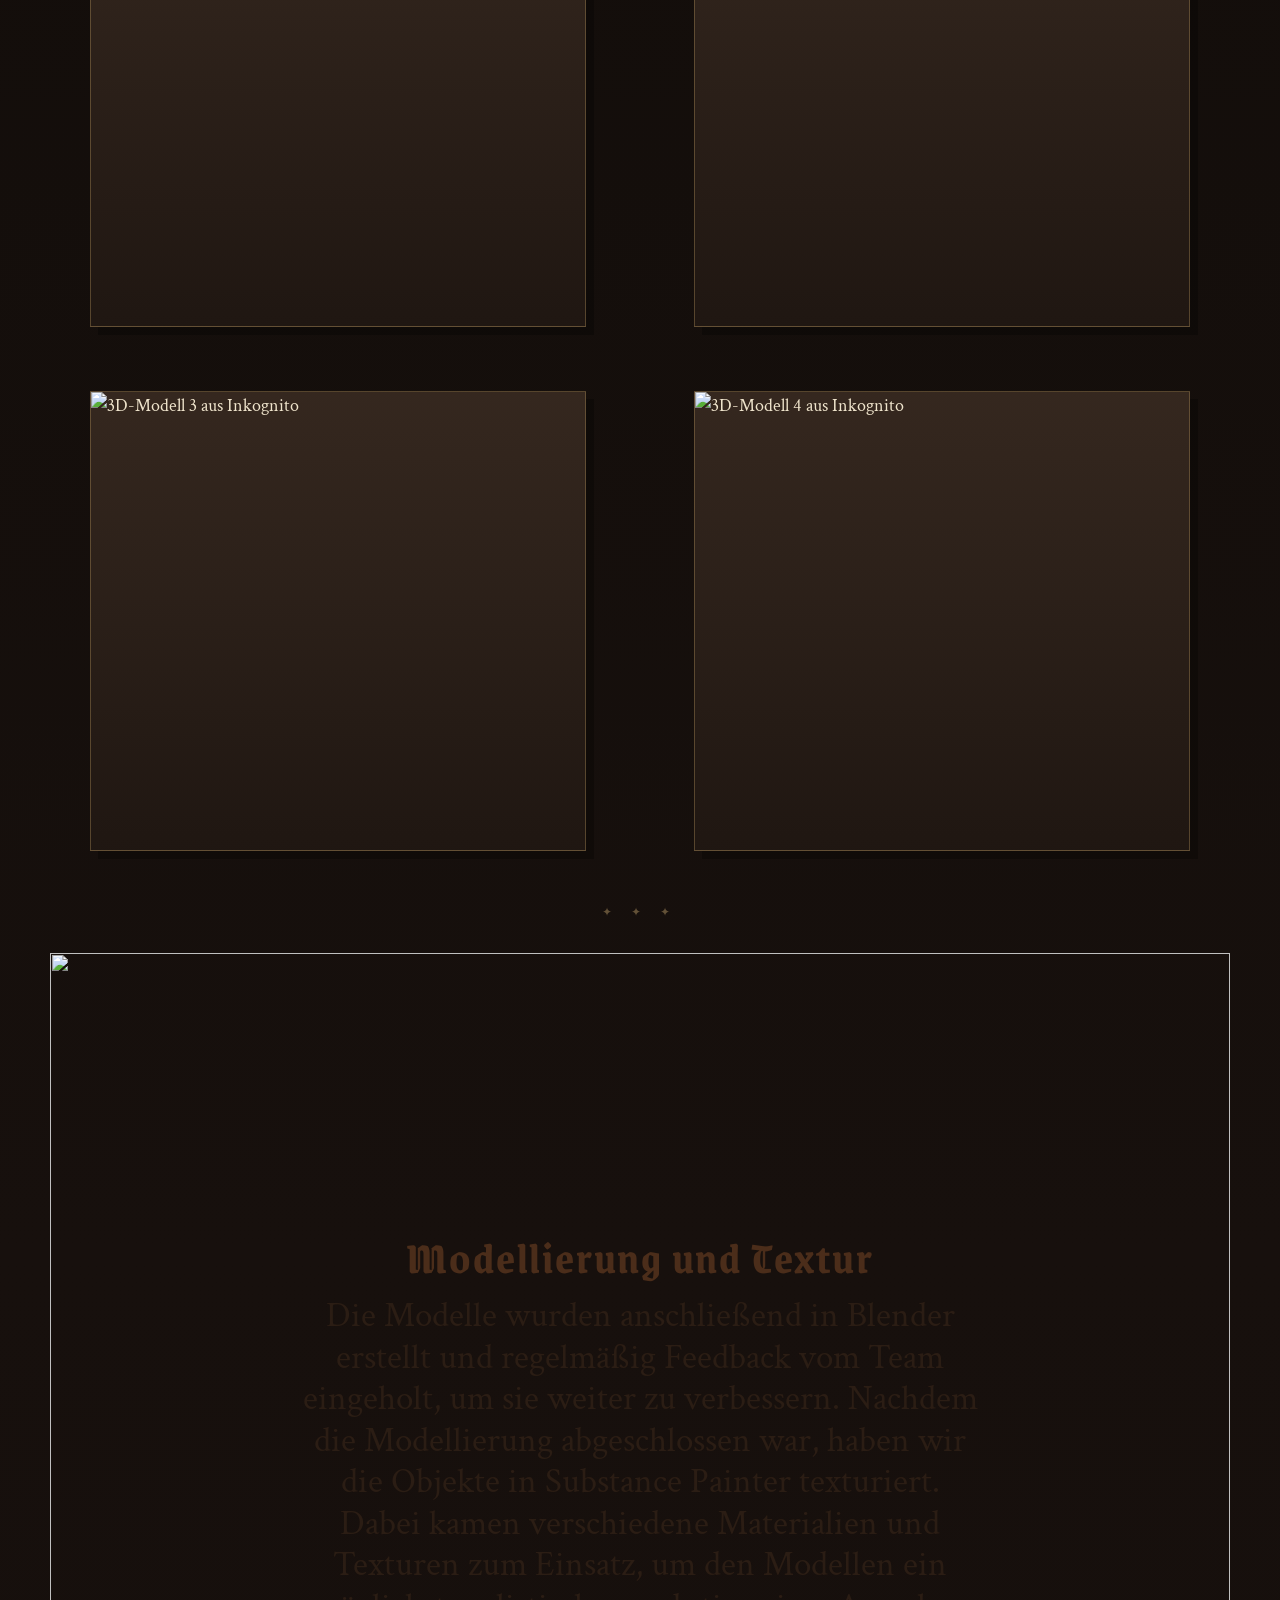
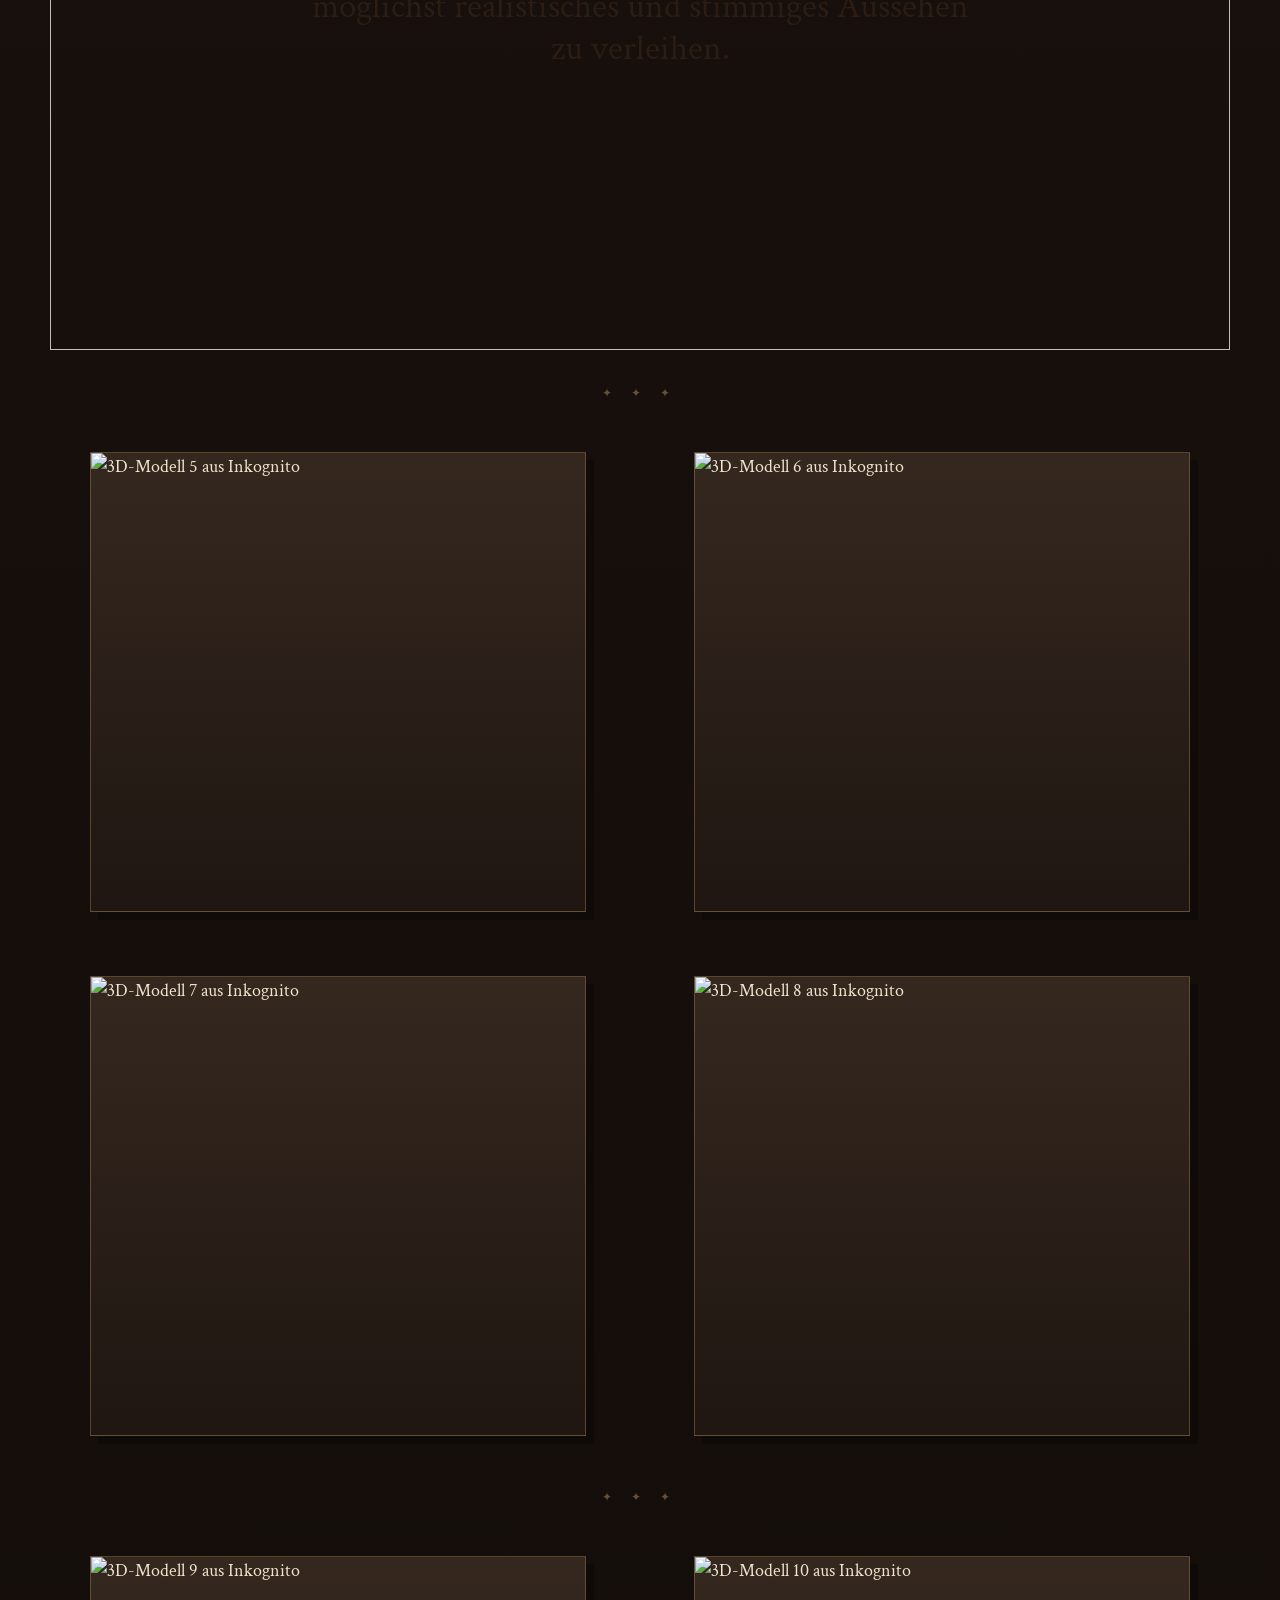
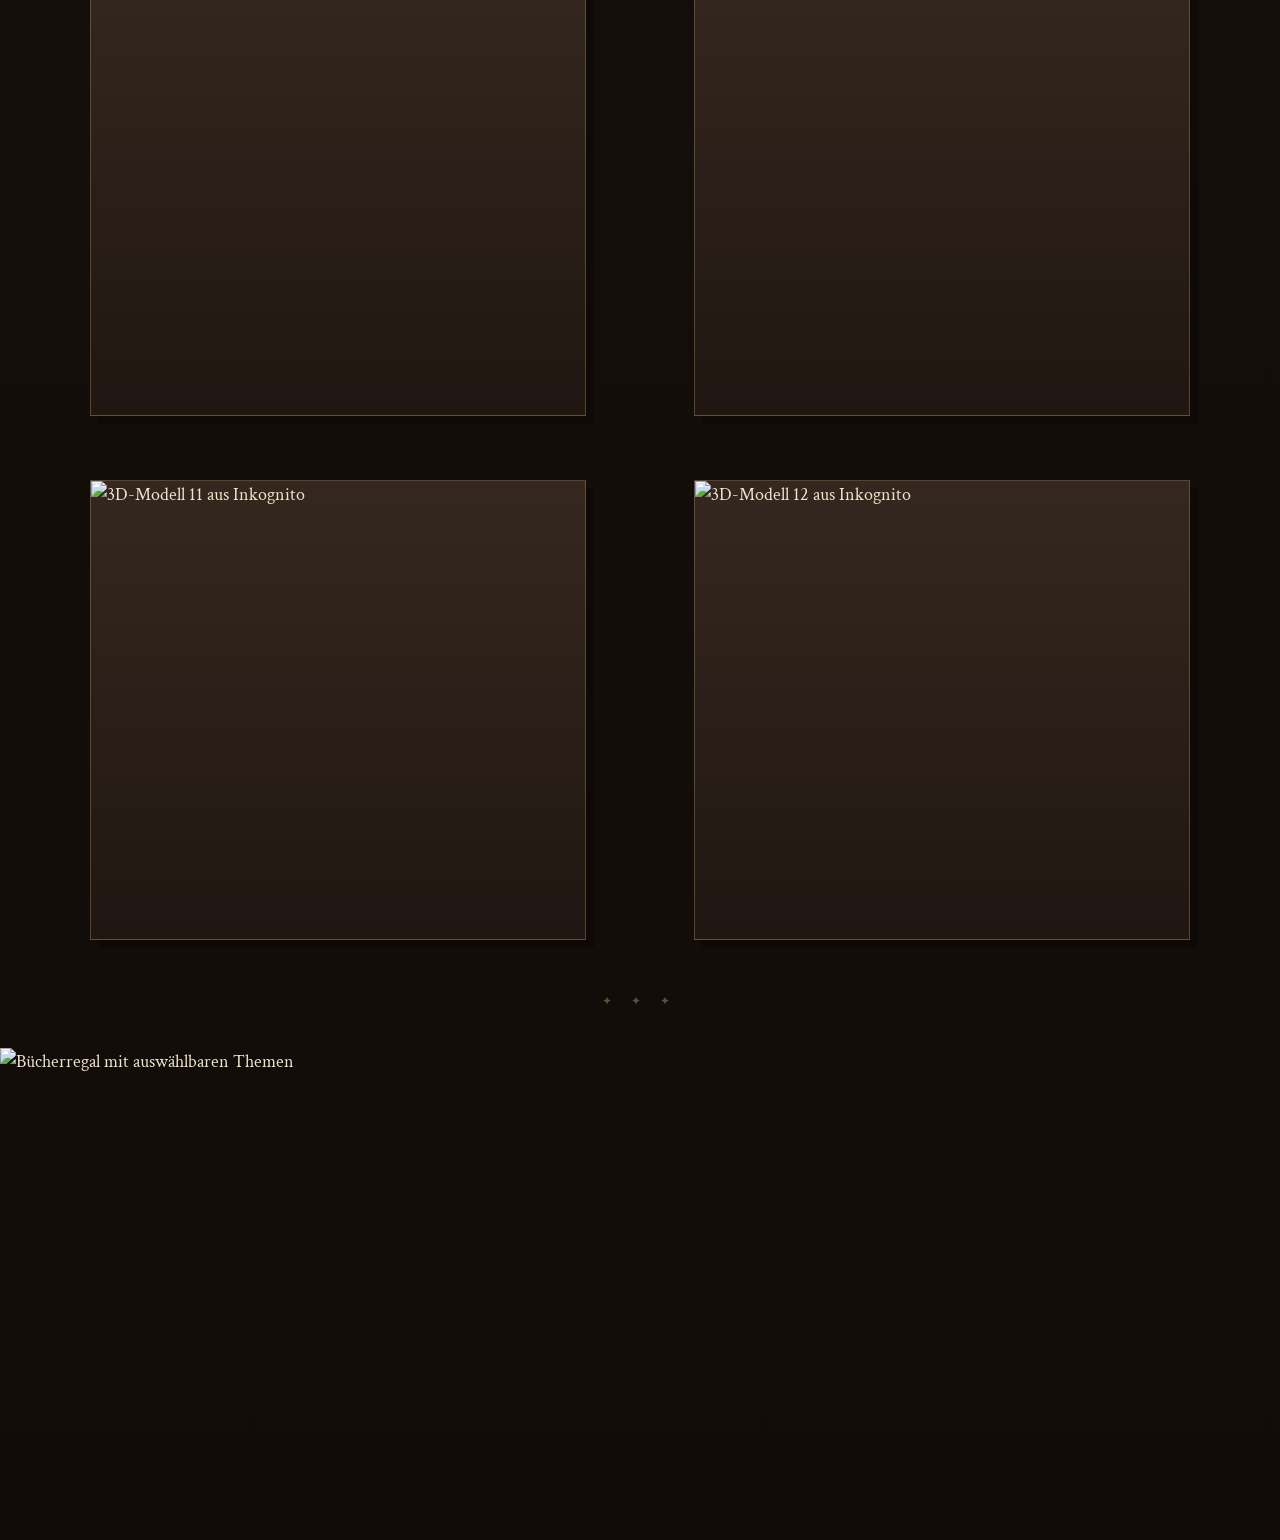
==== commit c34ad13d: "Add files via upload" ====
--- a/3D/index.html
+++ b/3D/index.html
@@ -34,7 +34,7 @@
           <a href="./index.html">3D</a>
           <a href="../main-game-loop/index.html">Main Game Loop</a>
           <a href="../minigames/index.html">Minigames</a>
-          <a href="#about">About</a>
+          <a href="#about">Bibliothek</a>
         </nav>
       </div>
     </div>
